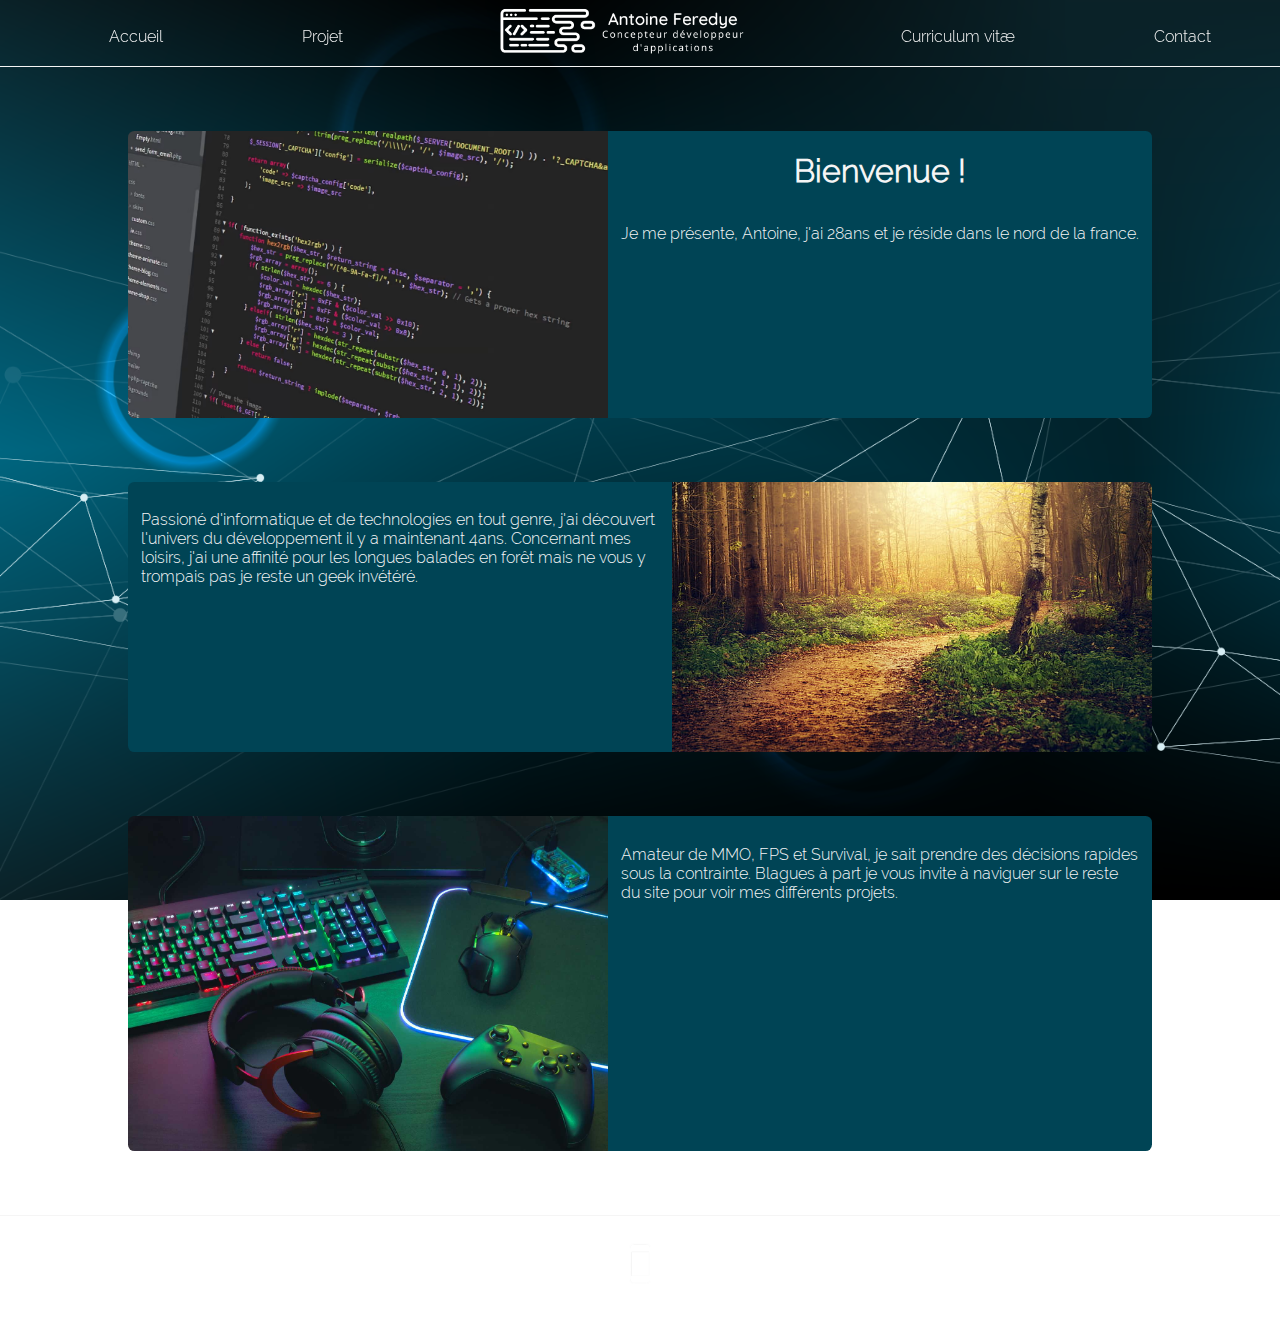
==== index.html @ ab7e3a6b "Ajout fichier" ====
<!DOCTYPE html>
<html lang="en">
<head>
    <meta charset="UTF-8">
    <meta http-equiv="X-UA-Compatible" content="IE=edge">
    <link rel="stylesheet" href="./style/style.css">
    <meta name="viewport" content="width=device-width, initial-scale=1.0">
    <title>Accueil</title>
</head>
<body>
    <header>
        <nav>
            <ul>
                <li class="container_nav"><a href="./index.html" class="title_nav">Accueil</a></li>
                <li class="container_nav"><a href="./projet.html" class="title_nav">Projet</a></li>
                <li>
                    <a href="./index.html">
                        <img src="./assets/resizedLOGO.png" alt="Logo Antoine FEREDYE" id="logo">
                    </a>
                </li>
                <li class="container_nav"><a href="./cv.html" class="title_nav">Curriculum vitæ</a></li>
                <li class="container_nav"><a href="./contact.html" class="title_nav">Contact</a></li>
            </ul>
        </nav>
    </header>
    <main class="mainBloc">
        <section>
                <img src="./assets/code-dev.avif" class="imgAccueilL" alt="Un image d'un écran d'ordinateur contenant du code">
            <div class="fondTextR">
                <h1 class="white">Bienvenue !</h1>
                <p class="white textHome">
                    Je me présente, Antoine, j'ai 28ans et je réside dans le nord de la france.
                </p>
            </div>
        </section>
        <section>
            <div class="fondTextL">
                <p class="white textHome">
                    Passioné d'informatique et de technologies en tout genre, j'ai découvert l'univers du développement il y a maintenant 4ans.
                    Concernant mes loisirs, j'ai une affinité pour les longues balades en forêt mais ne vous y trompais pas je reste un geek invétéré.
                </p>
            </div>
                <img src="./assets/foret.jpg" class="imgAccueilR" alt="">
        </section>
        <section>
                <img src="./assets/jeux.jpg" class="imgAccueilL" alt="">
                <div class="fondTextR">
                    <p class="white textHome">
                        Amateur de MMO, FPS et Survival, je sait prendre des décisions rapides sous la contrainte. 
                        Blagues à part je vous invite à naviguer sur le reste du site pour voir mes différents projets.
                    </p>
                </div>
        </section>
    </main>
    <footer>
        <ul>
            <li><a href="https://github.com/aferedye"><img src="./assets/github.png" alt="Logo GITHUB"></a></li>
            <li><a href="tel:[+33]620763448"><img src="./assets/telephone.png" alt="Logo téléphone portable"></a></li>
            <li><a href="https://www.linkedin.com/in/antoine-feredye/"><img src="./assets/linkedin.png" alt="Logo LINKEDIN"></a></li>
        </ul>
    </footer>
</body>
</html>
---- style/style.css ----
@font-face {
    font-family: RalewayLight;
    src: url(../font/Raleway-Light.ttf) format("truetype");
}

.white {
    color: whitesmoke;
}
/* HEADER / NAVIGUATION */

header {
    width: 100%;
    position: sticky;
    background-image: url(../assets/fond.png);
    background-size: cover ;
    background-attachment: fixed;
    margin: 0;
    top: 0;

}

html, body {
    margin: 0;
    background-image: url(../assets/fond.png);
    background-size: cover ;
    background-attachment: fixed;
}

nav ul {
    margin: 0;
    list-style-type: none;
    display: flex;
    border-bottom: 0.1px solid whitesmoke;
}

nav li {
    margin-left: auto;
    margin-right: auto;
}

#logo {
    width: 19rem;
}

.container_nav {
    margin-top: 1.7rem;
}

.title_nav {
    text-decoration: none;
    padding: 12px;
    font-family: 'RalewayLight';
    color: whitesmoke;
}

.title_nav:hover {
    border-radius: 0.4rem;
    box-shadow: -4px 1px 25px -10px whitesmoke;
    color: #015D75;
    
}

/* ACCUEIL */

.mainBloc {
    width: 80%;
    margin-left: auto;
    margin-right: auto;
}
section {
    font-family: 'RalewayLight';
    display: flex;
    margin-top: 4rem;
    margin-bottom: 4rem;
    
}

.imgAccueilL {
    width: 30rem;
    border-top-left-radius: 0.4rem;
    border-bottom-left-radius: 0.4rem;
}
.imgAccueilR {
    width: 30rem;
    border-top-right-radius: 0.4rem;
    border-bottom-right-radius: 0.4rem;
}
.fondTextR {
    width: 100%;
    background-color: #004455;
    border-top-right-radius: 0.4rem;
    border-bottom-right-radius: 0.4rem;
}
.fondTextL {
    width: 100%;
    background-color: #004455;
    border-top-left-radius: 0.4rem;
    border-bottom-left-radius: 0.4rem;
}

h1 {
    text-align: center;
}
.textHome {
    padding: 0.8rem;
}

/* FOOTER */

footer {
    border-top: 0.5px solid whitesmoke;
}
footer ul {
    display: flex;
    list-style-type: none;
    padding: 0;
}

footer li {
    margin-left: auto;
    margin-right: auto;
    padding-bottom: 0.4rem;
}

footer li img {
    width: 4rem;
}

/* CONTACT */

#formBloc {
    margin-left: auto;
    margin-right: auto;
    padding: 0.5rem;
}

.textField {
    width: 15.1rem;
    height: 1.5rem;
    border-radius: 1rem;
    text-indent: 0.5rem;
    background-color: #004455;
    border: 0.5px solid whitesmoke;
    color: whitesmoke;
    display: block;
    margin-left: auto;
    margin-right: auto;
    margin-top: 1.5em;
}



.textField::placeholder {
    color: whitesmoke;
}

#selectField {
    height: 1.5rem;
    border-radius: 1rem;
    text-indent: 0.5rem;
    background-color: #004455;
    border: 0.5px solid whitesmoke;
    color: whitesmoke;
    display: block;
    margin-left: auto;
    margin-right: auto;
    margin-top: 1.5em;
}

#areaField {
    width: 25rem;
    border-radius: 0.2rem;
    background-color: #004455;
    border: 0.5px solid whitesmoke;
    color: whitesmoke;
    display: block;
    margin-left: auto;
    margin-right: auto;
    margin-top: 6em;
    margin-bottom: 2rem;
    padding: 0.4rem;
    resize: none;
}

#areaField::placeholder {
    color: whitesmoke;
}

#formButton {
    display: block;
    margin-left: auto;
    margin-right: auto;
    background-color: #004455;
    border: 0.5px solid whitesmoke;
    color: whitesmoke;
    padding: 0.5rem;
    border-radius: 1rem;
}

.space {
    margin-top: 2rem;
    margin-bottom: 2.73rem;
}

/* CV */

.techbloc {
    background-color: #004455;
    padding: 0.5rem;
    border-radius: 1rem;
    margin-left: auto;
    margin-right: auto;
    width: 40%;
    display: block;
    text-align: center;
}

.techbloc ul {
    list-style-type: none;
    padding: 0;
}

.jobbloc {
    width: 70%;
    margin-left: auto;
    margin-right: auto;
    background-color: #004455;
    padding: 1rem;
    border-radius: 1rem;
    justify-content: center;
}

.jobbloc > div {
    width: 70%;
}

.otherbloc {
    flex-direction: column;
    align-items: center;
    background-color: #004455;
    border-radius: 1rem;
    padding: 2rem;
}

.cvtitle {
    font-family: 'RalewayLight';
    font-size: 2.5rem;
    text-align: center;
}

.button {
    background-color: #004455;
    width: max-content;
    padding: 10px;
    border-radius: 1rem;
    margin-left: auto;
    margin-right: auto;
    margin-bottom: 5vh;
    display: block;
    text-decoration: none;
}

.button:hover {
    box-shadow: -4px 1px 25px -10px whitesmoke;
    text-decoration: underline;
}
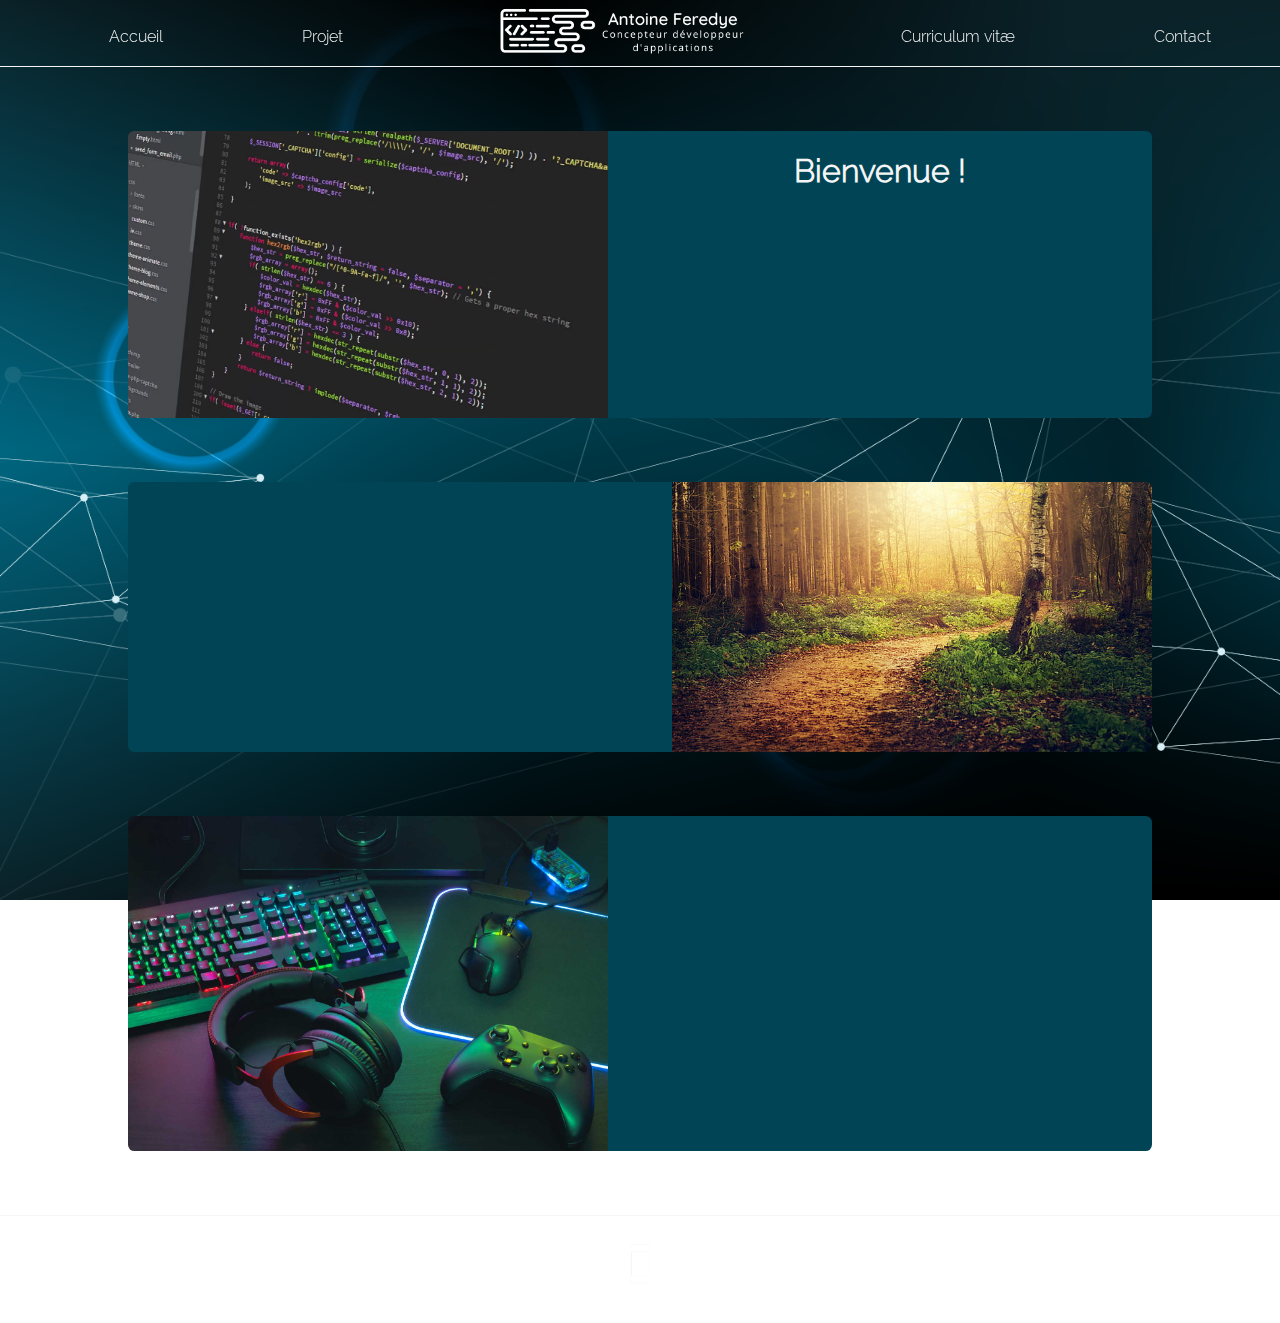
==== commit a7cc19f9: "test retrait texte" ====
--- a/index.html
+++ b/index.html
@@ -28,27 +28,27 @@
                 <img src="./assets/code-dev.avif" class="imgAccueilL" alt="Un image d'un écran d'ordinateur contenant du code">
             <div class="fondTextR">
                 <h1 class="white">Bienvenue !</h1>
-                <p class="white textHome">
+                <!-- <p class="white textHome">
                     Je me présente, Antoine, j'ai 28ans et je réside dans le nord de la france.
-                </p>
+                </p> -->
             </div>
         </section>
         <section>
             <div class="fondTextL">
-                <p class="white textHome">
+                <!-- <p class="white textHome">
                     Passioné d'informatique et de technologies en tout genre, j'ai découvert l'univers du développement il y a maintenant 4ans.
                     Concernant mes loisirs, j'ai une affinité pour les longues balades en forêt mais ne vous y trompais pas je reste un geek invétéré.
-                </p>
+                </p> -->
             </div>
                 <img src="./assets/foret.jpg" class="imgAccueilR" alt="">
         </section>
         <section>
                 <img src="./assets/jeux.jpg" class="imgAccueilL" alt="">
                 <div class="fondTextR">
-                    <p class="white textHome">
+                    <!-- <p class="white textHome">
                         Amateur de MMO, FPS et Survival, je sait prendre des décisions rapides sous la contrainte. 
                         Blagues à part je vous invite à naviguer sur le reste du site pour voir mes différents projets.
-                    </p>
+                    </p> -->
                 </div>
         </section>
     </main>
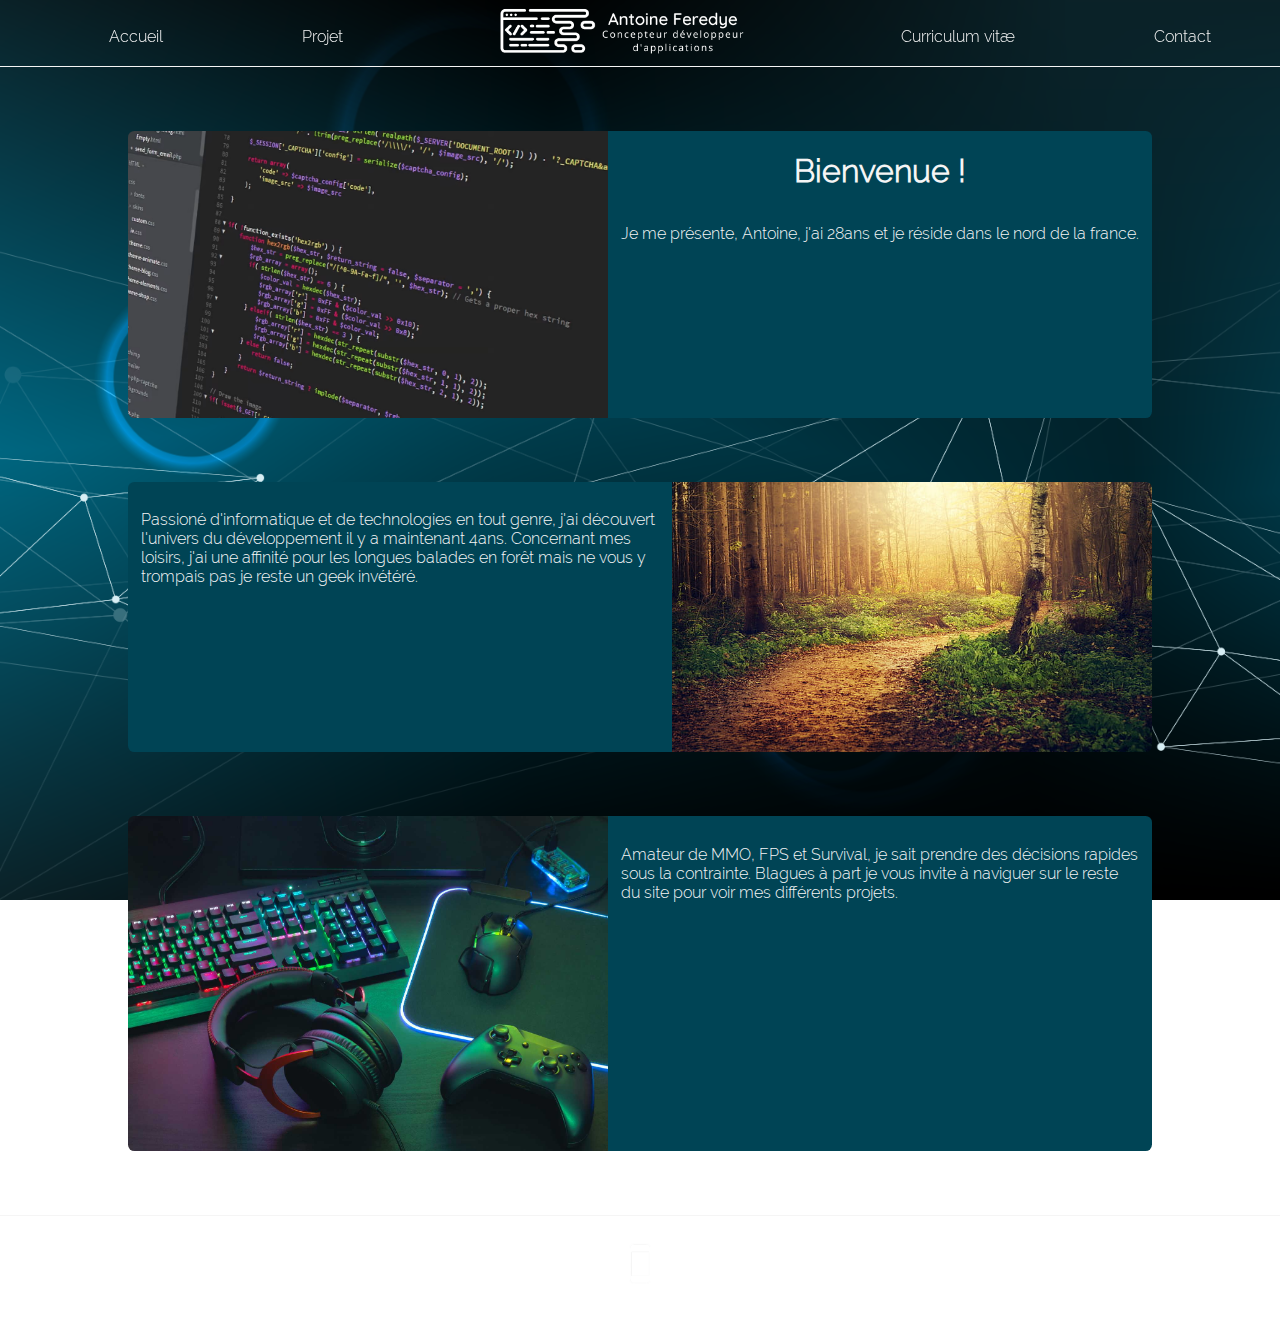
==== commit 4773e609: "revert" ====
--- a/index.html
+++ b/index.html
@@ -28,27 +28,27 @@
                 <img src="./assets/code-dev.avif" class="imgAccueilL" alt="Un image d'un écran d'ordinateur contenant du code">
             <div class="fondTextR">
                 <h1 class="white">Bienvenue !</h1>
-                <!-- <p class="white textHome">
+                <p class="white textHome">
                     Je me présente, Antoine, j'ai 28ans et je réside dans le nord de la france.
-                </p> -->
+                </p>
             </div>
         </section>
         <section>
             <div class="fondTextL">
-                <!-- <p class="white textHome">
+                <p class="white textHome">
                     Passioné d'informatique et de technologies en tout genre, j'ai découvert l'univers du développement il y a maintenant 4ans.
                     Concernant mes loisirs, j'ai une affinité pour les longues balades en forêt mais ne vous y trompais pas je reste un geek invétéré.
-                </p> -->
+                </p>
             </div>
                 <img src="./assets/foret.jpg" class="imgAccueilR" alt="">
         </section>
         <section>
                 <img src="./assets/jeux.jpg" class="imgAccueilL" alt="">
                 <div class="fondTextR">
-                    <!-- <p class="white textHome">
+                    <p class="white textHome">
                         Amateur de MMO, FPS et Survival, je sait prendre des décisions rapides sous la contrainte. 
                         Blagues à part je vous invite à naviguer sur le reste du site pour voir mes différents projets.
-                    </p> -->
+                    </p>
                 </div>
         </section>
     </main>
